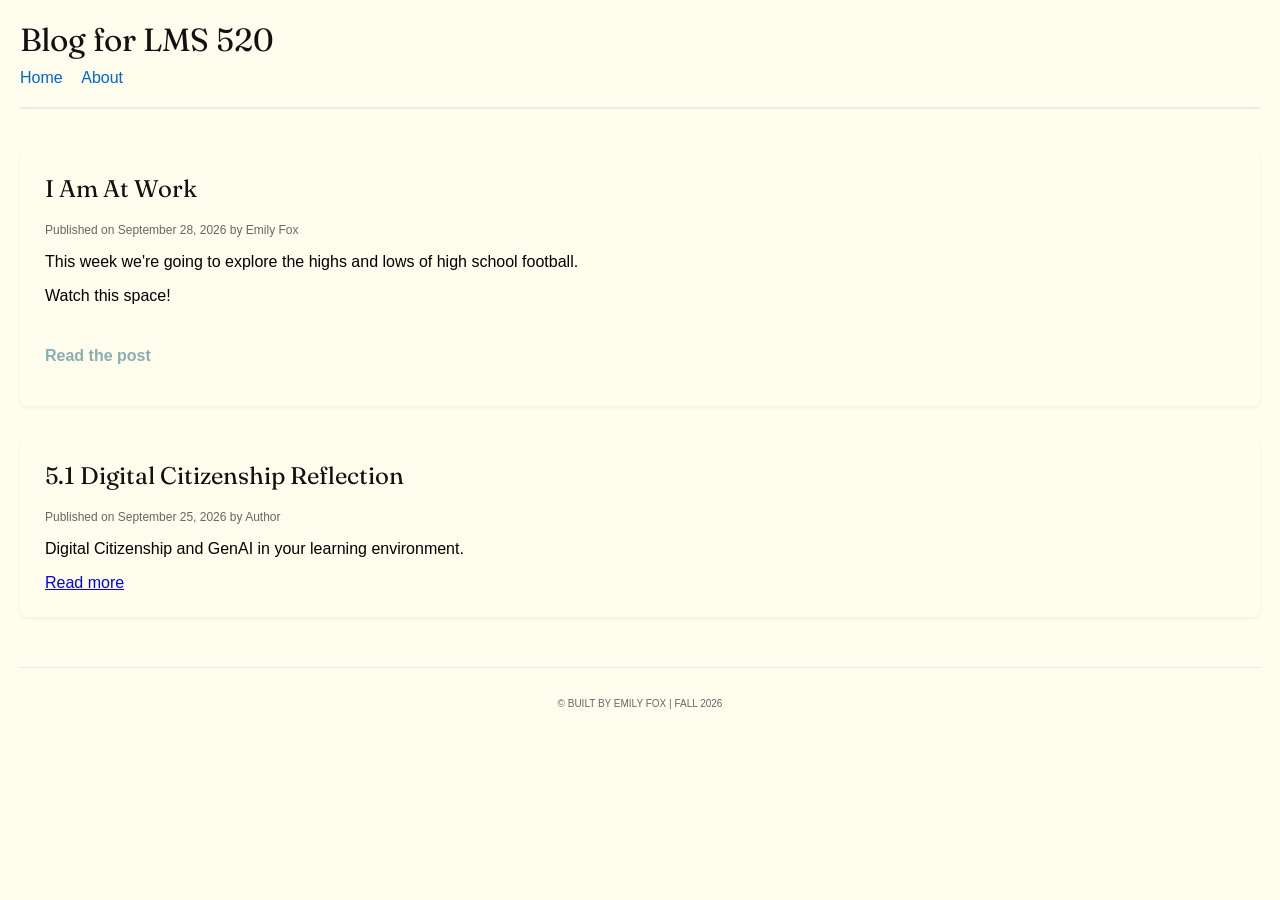
==== index.html @ 70db4ba1 "fix you by coldplay playing in another room" ====
<!DOCTYPE html>
<html lang="en">

<head>
    <!-- Basic Page Needs
  –––––––––––––––––––––––––––––––––––––––––––––––––– -->
    <meta charset="utf-8">
    <title>LMS 520 Class Blog</title>
    <meta name="description" content="">
    <meta name="author" content="">
    <!-- Mobile Specific Metas
  –––––––––––––––––––––––––––––––––––––––––––––––––– -->
    <meta name="viewport" content="width=device-width, initial-scale=1">
    <!-- FONT
  –––––––––––––––––––––––––––––––––––––––––––––––––– -->
    <link href="//fonts.googleapis.com/css?family=Raleway:400,300,600" rel="stylesheet" type="text/css">
    <link rel="preconnect" href="https://fonts.googleapis.com">
    <link rel="preconnect" href="https://fonts.gstatic.com" crossorigin>
    <link href="//fonts.googleapis.com/css2?family=Fraunces:ital,opsz,wght@0,9..144,100..900;1,9..144,100..900&display=swap" rel="stylesheet" type="text/css">
    <!-- CSS
  –––––––––––––––––––––––––––––––––––––––––––––––––– -->
    <link rel="stylesheet" href="css/normalize.css">
    <link rel="stylesheet" href="css/skeleton.css">
    <link rel="stylesheet" href="css/fancy.css">
    <!-- Favicon
  –––––––––––––––––––––––––––––––––––––––––––––––––– -->
    <link rel="icon" type="image/png" href="images/favicon.png">
</head>

<body>
    <!-- Website Header & Navigation -->
    <div class="container">
        <div class="row">
            <div class="twelve columns">
                <header>
                    <h1>Blog for LMS 520</h1>
                    <nav>
                        <a href="/index">Home</a>
                        <a href="/about">About</a>
                    </nav>
                </header>
            </div>
        </div>
    </div>
    <!-- Home Page
  –––––––––––––––––––––––––––––––––––––––––––––––––– -->
    <div class="container">
        <div class="row">
            <div class="two-thirds column">
                <!-- Blog Post 1 -->
                <main>
                    <article>
                        <h2><a href="/post/002">I Am At Work</a></h2>
                        <div class="post-meta">Published on September 28, 2026 by Emily Fox</div>
                        <p>This week we're going to explore the highs and lows of high school football.</p>
                        <p>Watch this space!</p>
                        <a class="read-more" href="/post/002"><p>Read the post</p></a>
                    </article>
                
                <!-- Blog Post 2 -->
                    <article>
                        <h2><a href="/post/001">5.1 Digital Citizenship Reflection</a></h2>
                        <div class="post-meta">Published on September 25, 2026 by Author</div>
                        <p>Digital Citizenship and GenAI in your learning environment.</p>
                         <!-- <a class="read-more" href="/post/001"><p>Read the post</p></a> -->
                         <a class="button button-primary" href="/post/001">Read more</a>

                    </article>
                </main>
            </div>
        </div>
    </div>
    <!-- Footer
  –––––––––––––––––––––––––––––––––––––––––––––––––– -->
    <footer>
        <p>&copy; Built by Emily Fox | Fall 2026</p>
    </footer>
</body>

</html>
---- css/fancy.css ----
/* <weight>: Use a value from 100 to 900 */
/* <uniquifier>: Use a unique and descriptive class name */

/*
.fraunces-<uniquifier> {
  font-family: "Fraunces", serif;
  font-optical-sizing: auto;
  font-weight: <weight>;
  font-style: normal;
  font-variation-settings:
    "SOFT" 0,
    "WONK" 0;
}
*/

body {
    background-color: #fffded;
    padding: 20px;
}

h1,
h2 {
    font-family: "Fraunces", serif;
    font-weight: 400;
}

/* Blog Posts Layout */
article {
    background: ##fff;
    padding: 25px;
    border-radius: 8px;
    box-shadow: 0 2px 4px rgba(0, 0, 0, 0.05);
    margin-bottom: 30px;
}

article h2 {
    margin-top: 0;
}

article h2 a {
    color: #111;
    text-decoration: none;
}

article h2 a:hover {
    color: #555b6e;
}

.post-meta {
    font-size: 12px;
    color: #666;
    margin-bottom: 15px;
}

.read-more {
    display: inline-block;
    margin-top: 10px;
    color: #89b0ae;
    text-decoration: none;
    font-weight: bold;
}

/* Layout Layouts */
header {
    border-bottom: 2px solid #eaeaea;
    padding-bottom: 20px;
    margin-bottom: 40px;
}

header h1 {
    margin: 0 0 10px 0;
    color: #111;
}

nav a {
    margin-right: 15px;
    color: #0066cc;
    text-decoration: none;
}

nav a:hover {
    color: #555b6e;
}

/* Footer Layout */
footer {
    margin-top: 50px;
    padding-top: 20px;
    border-top: 1px solid #eaeaea;
    font-size: 10px;
    color: #666;
    text-align: center;
    text-transform: uppercase;
}
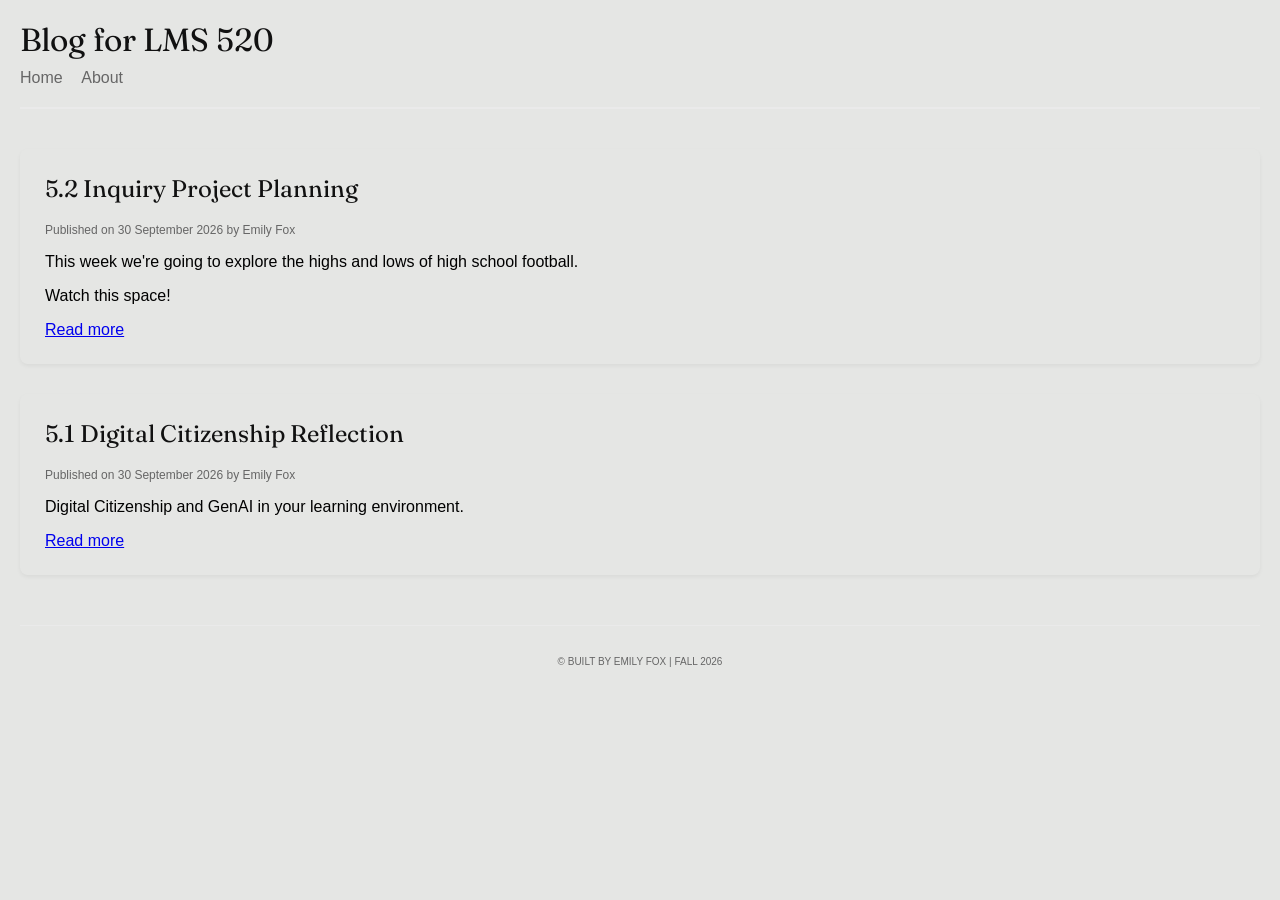
==== commit 40d507c0: "i SAID. FIX YOU BY COLDPLAY COMING NEARER NOW" ====
--- a/index.html
+++ b/index.html
@@ -50,21 +50,19 @@
                 <!-- Blog Post 1 -->
                 <main>
                     <article>
-                        <h2><a href="/post/002">I Am At Work</a></h2>
-                        <div class="post-meta">Published on September 28, 2026 by Emily Fox</div>
+                        <h2><a href="/post/002">5.2 Inquiry Project Planning</a></h2>
+                        <div class="post-meta">Published on 30 September 2026 by Emily Fox</div>
                         <p>This week we're going to explore the highs and lows of high school football.</p>
                         <p>Watch this space!</p>
-                        <a class="read-more" href="/post/002"><p>Read the post</p></a>
+                        <a class="button button-primary" href="/post/001">Read more</a>
                     </article>
-                
-                <!-- Blog Post 2 -->
+                    <!-- Blog Post 2 -->
                     <article>
                         <h2><a href="/post/001">5.1 Digital Citizenship Reflection</a></h2>
-                        <div class="post-meta">Published on September 25, 2026 by Author</div>
+                        <div class="post-meta">Published on 30 September 2026 by Emily Fox</div>
                         <p>Digital Citizenship and GenAI in your learning environment.</p>
-                         <!-- <a class="read-more" href="/post/001"><p>Read the post</p></a> -->
-                         <a class="button button-primary" href="/post/001">Read more</a>
-
+                        <!-- <a class="read-more" href="/post/001"><p>Read the post</p></a> -->
+                        <a class="button button-primary" href="/post/001">Read more</a>
                     </article>
                 </main>
             </div>
--- a/css/fancy.css
+++ b/css/fancy.css
@@ -14,7 +14,7 @@
 */
 
 body {
-    background-color: #fffded;
+    background-color: #E5E6E4;
     padding: 20px;
 }
 
@@ -26,7 +26,7 @@
 
 /* Blog Posts Layout */
 article {
-    background: ##fff;
+    background: ##fbfbf2;
     padding: 25px;
     border-radius: 8px;
     box-shadow: 0 2px 4px rgba(0, 0, 0, 0.05);
@@ -43,7 +43,7 @@
 }
 
 article h2 a:hover {
-    color: #555b6e;
+    color: #ee6c4d;
 }
 
 .post-meta {
@@ -55,7 +55,7 @@
 .read-more {
     display: inline-block;
     margin-top: 10px;
-    color: #89b0ae;
+    color: #ee6c4d;
     text-decoration: none;
     font-weight: bold;
 }
@@ -74,12 +74,12 @@
 
 nav a {
     margin-right: 15px;
-    color: #0066cc;
+    color: #666;
     text-decoration: none;
 }
 
 nav a:hover {
-    color: #555b6e;
+    color: #ee6c4d;
 }
 
 /* Footer Layout */
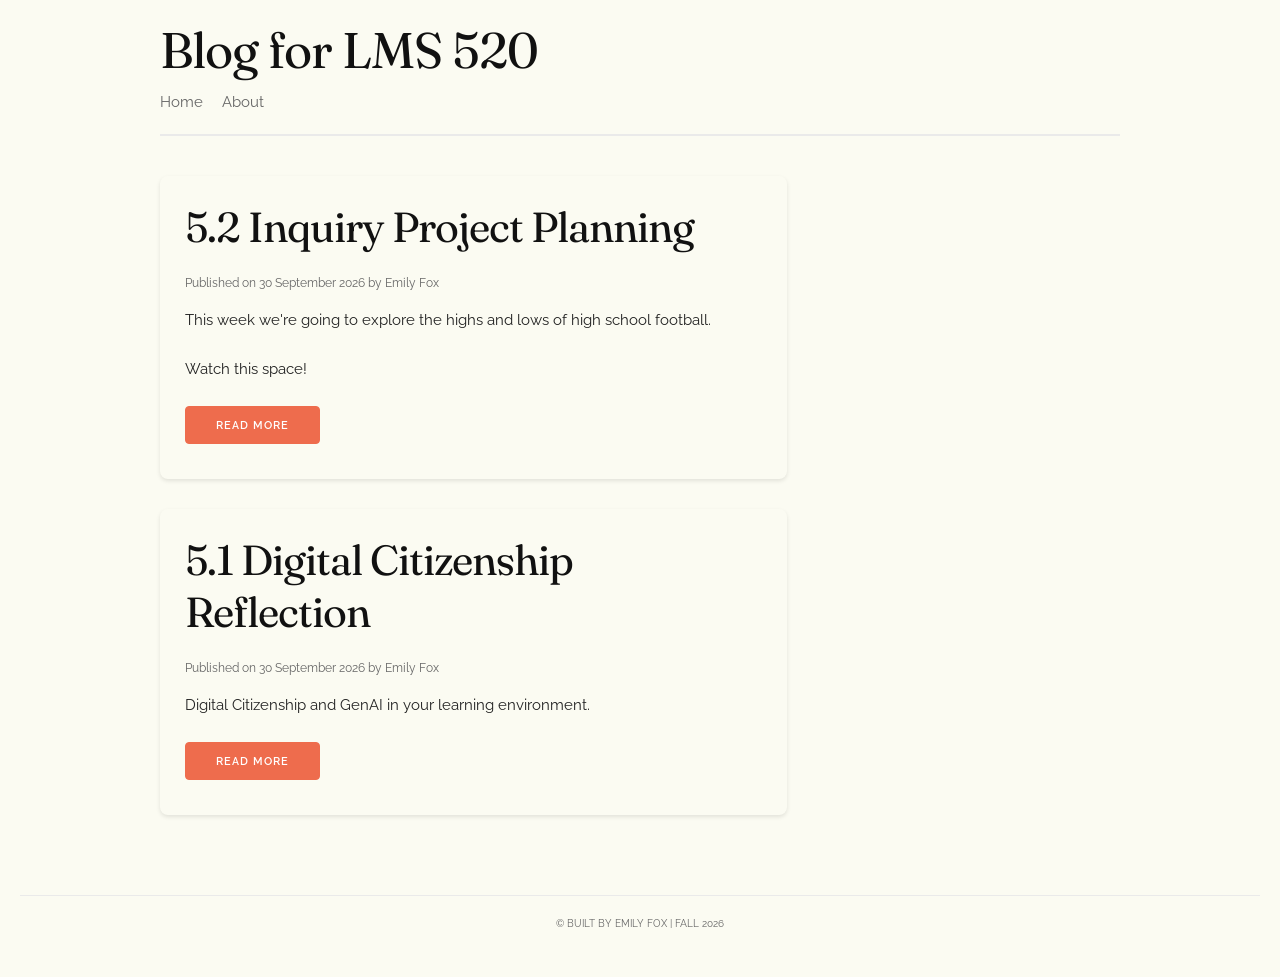
==== commit 727b6fd7: "i'm so over this" ====
--- a/index.html
+++ b/index.html
@@ -61,7 +61,6 @@
                         <h2><a href="/post/001">5.1 Digital Citizenship Reflection</a></h2>
                         <div class="post-meta">Published on 30 September 2026 by Emily Fox</div>
                         <p>Digital Citizenship and GenAI in your learning environment.</p>
-                        <!-- <a class="read-more" href="/post/001"><p>Read the post</p></a> -->
                         <a class="button button-primary" href="/post/001">Read more</a>
                     </article>
                 </main>
--- a/css/skeleton.css
+++ b/css/skeleton.css
@@ -0,0 +1,418 @@
+/*
+* Skeleton V2.0.4
+* Copyright 2014, Dave Gamache
+* www.getskeleton.com
+* Free to use under the MIT license.
+* http://www.opensource.org/licenses/mit-license.php
+* 12/29/2014
+*/
+
+
+/* Table of contents
+––––––––––––––––––––––––––––––––––––––––––––––––––
+- Grid
+- Base Styles
+- Typography
+- Links
+- Buttons
+- Forms
+- Lists
+- Code
+- Tables
+- Spacing
+- Utilities
+- Clearing
+- Media Queries
+*/
+
+
+/* Grid
+–––––––––––––––––––––––––––––––––––––––––––––––––– */
+.container {
+  position: relative;
+  width: 100%;
+  max-width: 960px;
+  margin: 0 auto;
+  padding: 0 20px;
+  box-sizing: border-box; }
+.column,
+.columns {
+  width: 100%;
+  float: left;
+  box-sizing: border-box; }
+
+/* For devices larger than 400px */
+@media (min-width: 400px) {
+  .container {
+    width: 85%;
+    padding: 0; }
+}
+
+/* For devices larger than 550px */
+@media (min-width: 550px) {
+  .container {
+    width: 80%; }
+  .column,
+  .columns {
+    margin-left: 4%; }
+  .column:first-child,
+  .columns:first-child {
+    margin-left: 0; }
+
+  .one.column,
+  .one.columns                    { width: 4.66666666667%; }
+  .two.columns                    { width: 13.3333333333%; }
+  .three.columns                  { width: 22%;            }
+  .four.columns                   { width: 30.6666666667%; }
+  .five.columns                   { width: 39.3333333333%; }
+  .six.columns                    { width: 48%;            }
+  .seven.columns                  { width: 56.6666666667%; }
+  .eight.columns                  { width: 65.3333333333%; }
+  .nine.columns                   { width: 74.0%;          }
+  .ten.columns                    { width: 82.6666666667%; }
+  .eleven.columns                 { width: 91.3333333333%; }
+  .twelve.columns                 { width: 100%; margin-left: 0; }
+
+  .one-third.column               { width: 30.6666666667%; }
+  .two-thirds.column              { width: 65.3333333333%; }
+
+  .one-half.column                { width: 48%; }
+
+  /* Offsets */
+  .offset-by-one.column,
+  .offset-by-one.columns          { margin-left: 8.66666666667%; }
+  .offset-by-two.column,
+  .offset-by-two.columns          { margin-left: 17.3333333333%; }
+  .offset-by-three.column,
+  .offset-by-three.columns        { margin-left: 26%;            }
+  .offset-by-four.column,
+  .offset-by-four.columns         { margin-left: 34.6666666667%; }
+  .offset-by-five.column,
+  .offset-by-five.columns         { margin-left: 43.3333333333%; }
+  .offset-by-six.column,
+  .offset-by-six.columns          { margin-left: 52%;            }
+  .offset-by-seven.column,
+  .offset-by-seven.columns        { margin-left: 60.6666666667%; }
+  .offset-by-eight.column,
+  .offset-by-eight.columns        { margin-left: 69.3333333333%; }
+  .offset-by-nine.column,
+  .offset-by-nine.columns         { margin-left: 78.0%;          }
+  .offset-by-ten.column,
+  .offset-by-ten.columns          { margin-left: 86.6666666667%; }
+  .offset-by-eleven.column,
+  .offset-by-eleven.columns       { margin-left: 95.3333333333%; }
+
+  .offset-by-one-third.column,
+  .offset-by-one-third.columns    { margin-left: 34.6666666667%; }
+  .offset-by-two-thirds.column,
+  .offset-by-two-thirds.columns   { margin-left: 69.3333333333%; }
+
+  .offset-by-one-half.column,
+  .offset-by-one-half.columns     { margin-left: 52%; }
+
+}
+
+
+/* Base Styles
+–––––––––––––––––––––––––––––––––––––––––––––––––– */
+/* NOTE
+html is set to 62.5% so that all the REM measurements throughout Skeleton
+are based on 10px sizing. So basically 1.5rem = 15px :) */
+html {
+  font-size: 62.5%; }
+body {
+  font-size: 1.5em; /* currently ems cause chrome bug misinterpreting rems on body element */
+  line-height: 1.6;
+  font-weight: 400;
+  font-family: "Raleway", "HelveticaNeue", "Helvetica Neue", Helvetica, Arial, sans-serif;
+  color: #222; }
+
+
+/* Typography
+–––––––––––––––––––––––––––––––––––––––––––––––––– */
+h1, h2, h3, h4, h5, h6 {
+  margin-top: 0;
+  margin-bottom: 2rem;
+  font-weight: 300; }
+h1 { font-size: 4.0rem; line-height: 1.2;  letter-spacing: -.1rem;}
+h2 { font-size: 3.6rem; line-height: 1.25; letter-spacing: -.1rem; }
+h3 { font-size: 3.0rem; line-height: 1.3;  letter-spacing: -.1rem; }
+h4 { font-size: 2.4rem; line-height: 1.35; letter-spacing: -.08rem; }
+h5 { font-size: 1.8rem; line-height: 1.5;  letter-spacing: -.05rem; }
+h6 { font-size: 1.5rem; line-height: 1.6;  letter-spacing: 0; }
+
+/* Larger than phablet */
+@media (min-width: 550px) {
+  h1 { font-size: 5.0rem; }
+  h2 { font-size: 4.2rem; }
+  h3 { font-size: 3.6rem; }
+  h4 { font-size: 3.0rem; }
+  h5 { font-size: 2.4rem; }
+  h6 { font-size: 1.5rem; }
+}
+
+p {
+  margin-top: 0; }
+
+
+/* Links
+–––––––––––––––––––––––––––––––––––––––––––––––––– */
+a {
+  color: #1EAEDB; }
+a:hover {
+  color: #0FA0CE; }
+
+
+/* Buttons
+–––––––––––––––––––––––––––––––––––––––––––––––––– */
+.button,
+button,
+input[type="submit"],
+input[type="reset"],
+input[type="button"] {
+  display: inline-block;
+  height: 38px;
+  padding: 0 30px;
+  color: #555;
+  text-align: center;
+  font-size: 11px;
+  font-weight: 600;
+  line-height: 38px;
+  letter-spacing: .1rem;
+  text-transform: uppercase;
+  text-decoration: none;
+  white-space: nowrap;
+  background-color: transparent;
+  border-radius: 4px;
+  border: 1px solid #bbb;
+  cursor: pointer;
+  box-sizing: border-box; }
+.button:hover,
+button:hover,
+input[type="submit"]:hover,
+input[type="reset"]:hover,
+input[type="button"]:hover,
+.button:focus,
+button:focus,
+input[type="submit"]:focus,
+input[type="reset"]:focus,
+input[type="button"]:focus {
+  color: #333;
+  border-color: #888;
+  outline: 0; }
+.button.button-primary,
+button.button-primary,
+input[type="submit"].button-primary,
+input[type="reset"].button-primary,
+input[type="button"].button-primary {
+  color: #FFF;
+  background-color: #EE6C4D;
+  border-color: #EE6C4D; }
+.button.button-primary:hover,
+button.button-primary:hover,
+input[type="submit"].button-primary:hover,
+input[type="reset"].button-primary:hover,
+input[type="button"].button-primary:hover,
+.button.button-primary:focus,
+button.button-primary:focus,
+input[type="submit"].button-primary:focus,
+input[type="reset"].button-primary:focus,
+input[type="button"].button-primary:focus {
+  color: #FFF;
+  background-color: #555B6E;
+  border-color: #555B6E; }
+
+
+/* Forms
+–––––––––––––––––––––––––––––––––––––––––––––––––– */
+input[type="email"],
+input[type="number"],
+input[type="search"],
+input[type="text"],
+input[type="tel"],
+input[type="url"],
+input[type="password"],
+textarea,
+select {
+  height: 38px;
+  padding: 6px 10px; /* The 6px vertically centers text on FF, ignored by Webkit */
+  background-color: #fff;
+  border: 1px solid #D1D1D1;
+  border-radius: 4px;
+  box-shadow: none;
+  box-sizing: border-box; }
+/* Removes awkward default styles on some inputs for iOS */
+input[type="email"],
+input[type="number"],
+input[type="search"],
+input[type="text"],
+input[type="tel"],
+input[type="url"],
+input[type="password"],
+textarea {
+  -webkit-appearance: none;
+     -moz-appearance: none;
+          appearance: none; }
+textarea {
+  min-height: 65px;
+  padding-top: 6px;
+  padding-bottom: 6px; }
+input[type="email"]:focus,
+input[type="number"]:focus,
+input[type="search"]:focus,
+input[type="text"]:focus,
+input[type="tel"]:focus,
+input[type="url"]:focus,
+input[type="password"]:focus,
+textarea:focus,
+select:focus {
+  border: 1px solid #33C3F0;
+  outline: 0; }
+label,
+legend {
+  display: block;
+  margin-bottom: .5rem;
+  font-weight: 600; }
+fieldset {
+  padding: 0;
+  border-width: 0; }
+input[type="checkbox"],
+input[type="radio"] {
+  display: inline; }
+label > .label-body {
+  display: inline-block;
+  margin-left: .5rem;
+  font-weight: normal; }
+
+
+/* Lists
+–––––––––––––––––––––––––––––––––––––––––––––––––– */
+ul {
+  list-style: circle inside; }
+ol {
+  list-style: decimal inside; }
+ol, ul {
+  padding-left: 0;
+  margin-top: 0; }
+ul ul,
+ul ol,
+ol ol,
+ol ul {
+  margin: 1.5rem 0 1.5rem 3rem;
+  font-size: 90%; }
+li {
+  margin-bottom: 1rem; }
+
+
+/* Code
+–––––––––––––––––––––––––––––––––––––––––––––––––– */
+code {
+  padding: .2rem .5rem;
+  margin: 0 .2rem;
+  font-size: 90%;
+  white-space: nowrap;
+  background: #F1F1F1;
+  border: 1px solid #E1E1E1;
+  border-radius: 4px; }
+pre > code {
+  display: block;
+  padding: 1rem 1.5rem;
+  white-space: pre; }
+
+
+/* Tables
+–––––––––––––––––––––––––––––––––––––––––––––––––– */
+th,
+td {
+  padding: 12px 15px;
+  text-align: left;
+  border-bottom: 1px solid #E1E1E1; }
+th:first-child,
+td:first-child {
+  padding-left: 0; }
+th:last-child,
+td:last-child {
+  padding-right: 0; }
+
+
+/* Spacing
+–––––––––––––––––––––––––––––––––––––––––––––––––– */
+button,
+.button {
+  margin-bottom: 1rem; }
+input,
+textarea,
+select,
+fieldset {
+  margin-bottom: 1.5rem; }
+pre,
+blockquote,
+dl,
+figure,
+table,
+p,
+ul,
+ol,
+form {
+  margin-bottom: 2.5rem; }
+
+
+/* Utilities
+–––––––––––––––––––––––––––––––––––––––––––––––––– */
+.u-full-width {
+  width: 100%;
+  box-sizing: border-box; }
+.u-max-full-width {
+  max-width: 100%;
+  box-sizing: border-box; }
+.u-pull-right {
+  float: right; }
+.u-pull-left {
+  float: left; }
+
+
+/* Misc
+–––––––––––––––––––––––––––––––––––––––––––––––––– */
+hr {
+  margin-top: 3rem;
+  margin-bottom: 3.5rem;
+  border-width: 0;
+  border-top: 1px solid #E1E1E1; }
+
+
+/* Clearing
+–––––––––––––––––––––––––––––––––––––––––––––––––– */
+
+/* Self Clearing Goodness */
+.container:after,
+.row:after,
+.u-cf {
+  content: "";
+  display: table;
+  clear: both; }
+
+
+/* Media Queries
+–––––––––––––––––––––––––––––––––––––––––––––––––– */
+/*
+Note: The best way to structure the use of media queries is to create the queries
+near the relevant code. For example, if you wanted to change the styles for buttons
+on small devices, paste the mobile query code up in the buttons section and style it
+there.
+*/
+
+
+/* Larger than mobile */
+@media (min-width: 400px) {}
+
+/* Larger than phablet (also point when grid becomes active) */
+@media (min-width: 550px) {}
+
+/* Larger than tablet */
+@media (min-width: 750px) {}
+
+/* Larger than desktop */
+@media (min-width: 1000px) {}
+
+/* Larger than Desktop HD */
+@media (min-width: 1200px) {}
--- a/css/fancy.css
+++ b/css/fancy.css
@@ -14,7 +14,7 @@
 */
 
 body {
-    background-color: #E5E6E4;
+    background-color: #fbfbf2;
     padding: 20px;
 }
 
@@ -26,10 +26,10 @@
 
 /* Blog Posts Layout */
 article {
-    background: ##fbfbf2;
+    background: ##222;
     padding: 25px;
     border-radius: 8px;
-    box-shadow: 0 2px 4px rgba(0, 0, 0, 0.05);
+    box-shadow: 0 2px 4px rgba(0, 0, 0, 0.1);
     margin-bottom: 30px;
 }
 
@@ -52,13 +52,20 @@
     margin-bottom: 15px;
 }
 
-.read-more {
+/*.read-more {
     display: inline-block;
     margin-top: 10px;
     color: #ee6c4d;
     text-decoration: none;
     font-weight: bold;
+}*/
+
+/*a .button {
+    background-color: #ee6c4d;
+    border-color: #666;
 }
+had to change this in skeleton.css bc of specificity, sorry bro
+*/
 
 /* Layout Layouts */
 header {
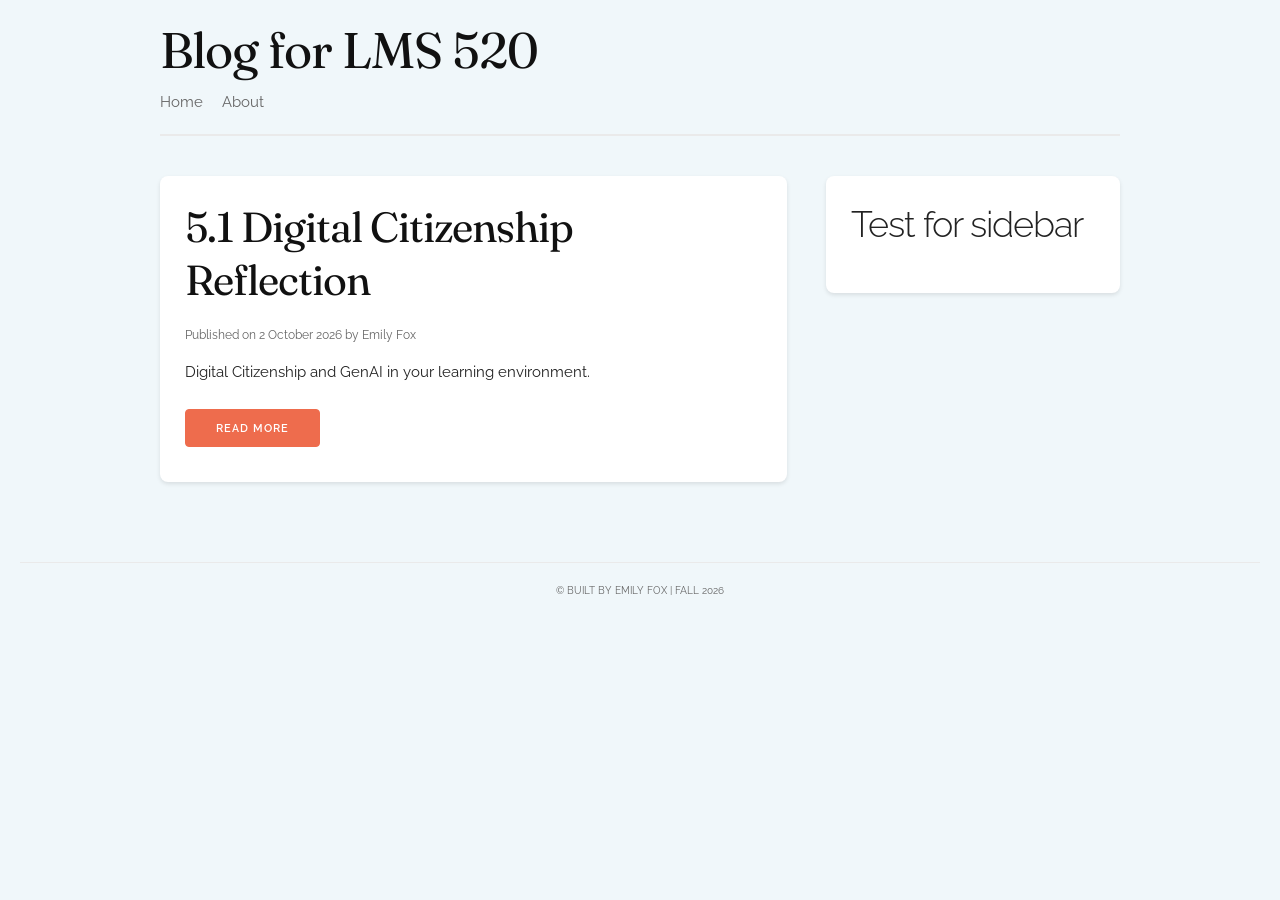
==== commit 1711b91f: "Add files via upload" ====
--- a/index.html
+++ b/index.html
@@ -47,23 +47,28 @@
     <div class="container">
         <div class="row">
             <div class="two-thirds column">
-                <!-- Blog Post 1 -->
                 <main>
-                    <article>
+                    <!-- Blog Post 2 -->
+                    <!-- <article>
                         <h2><a href="/post/002">5.2 Inquiry Project Planning</a></h2>
                         <div class="post-meta">Published on 30 September 2026 by Emily Fox</div>
                         <p>This week we're going to explore the highs and lows of high school football.</p>
                         <p>Watch this space!</p>
-                        <a class="button button-primary" href="/post/001">Read more</a>
-                    </article>
-                    <!-- Blog Post 2 -->
+                        <a class="button button-primary" href="/post/002">Read more</a>
+                    </article> -->
+                    <!-- Blog Post 1 -->
                     <article>
                         <h2><a href="/post/001">5.1 Digital Citizenship Reflection</a></h2>
-                        <div class="post-meta">Published on 30 September 2026 by Emily Fox</div>
+                        <div class="post-meta">Published on 2 October 2026 by Emily Fox</div>
                         <p>Digital Citizenship and GenAI in your learning environment.</p>
                         <a class="button button-primary" href="/post/001">Read more</a>
                     </article>
                 </main>
+            </div>
+            <div class="one-third column">
+                <article>
+                    <h3>Test for sidebar</h3>
+                </article>
             </div>
         </div>
     </div>
--- a/css/fancy.css
+++ b/css/fancy.css
@@ -14,7 +14,7 @@
 */
 
 body {
-    background-color: #fbfbf2;
+    background-color: #F0F7FA;
     padding: 20px;
 }
 
@@ -26,7 +26,7 @@
 
 /* Blog Posts Layout */
 article {
-    background: ##222;
+    background: #fff;
     padding: 25px;
     border-radius: 8px;
     box-shadow: 0 2px 4px rgba(0, 0, 0, 0.1);
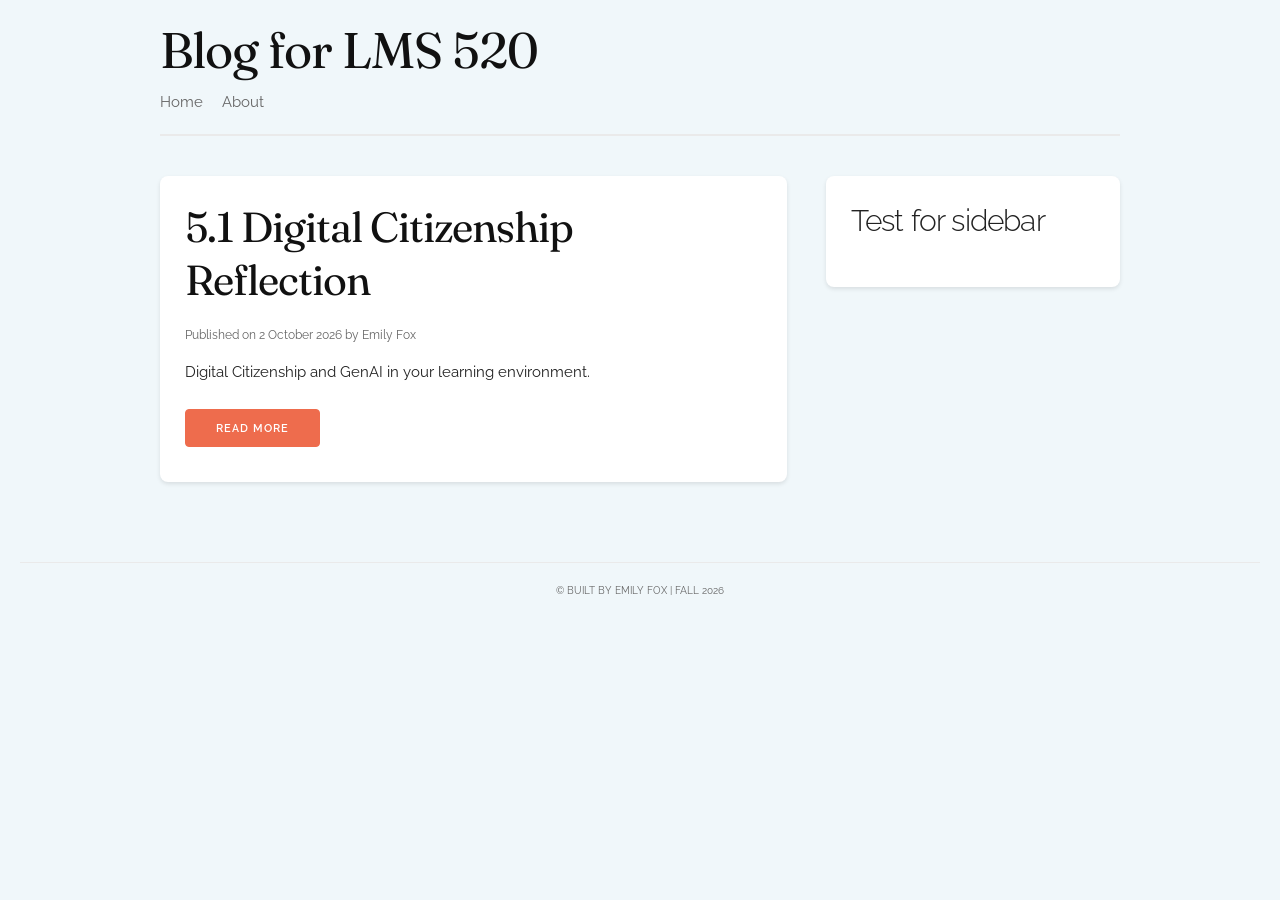
==== commit 98765281: "post 1 update" ====
--- a/index.html
+++ b/index.html
@@ -67,7 +67,7 @@
             </div>
             <div class="one-third column">
                 <article>
-                    <h3>Test for sidebar</h3>
+                    <h4>Test for sidebar</h4>
                 </article>
             </div>
         </div>
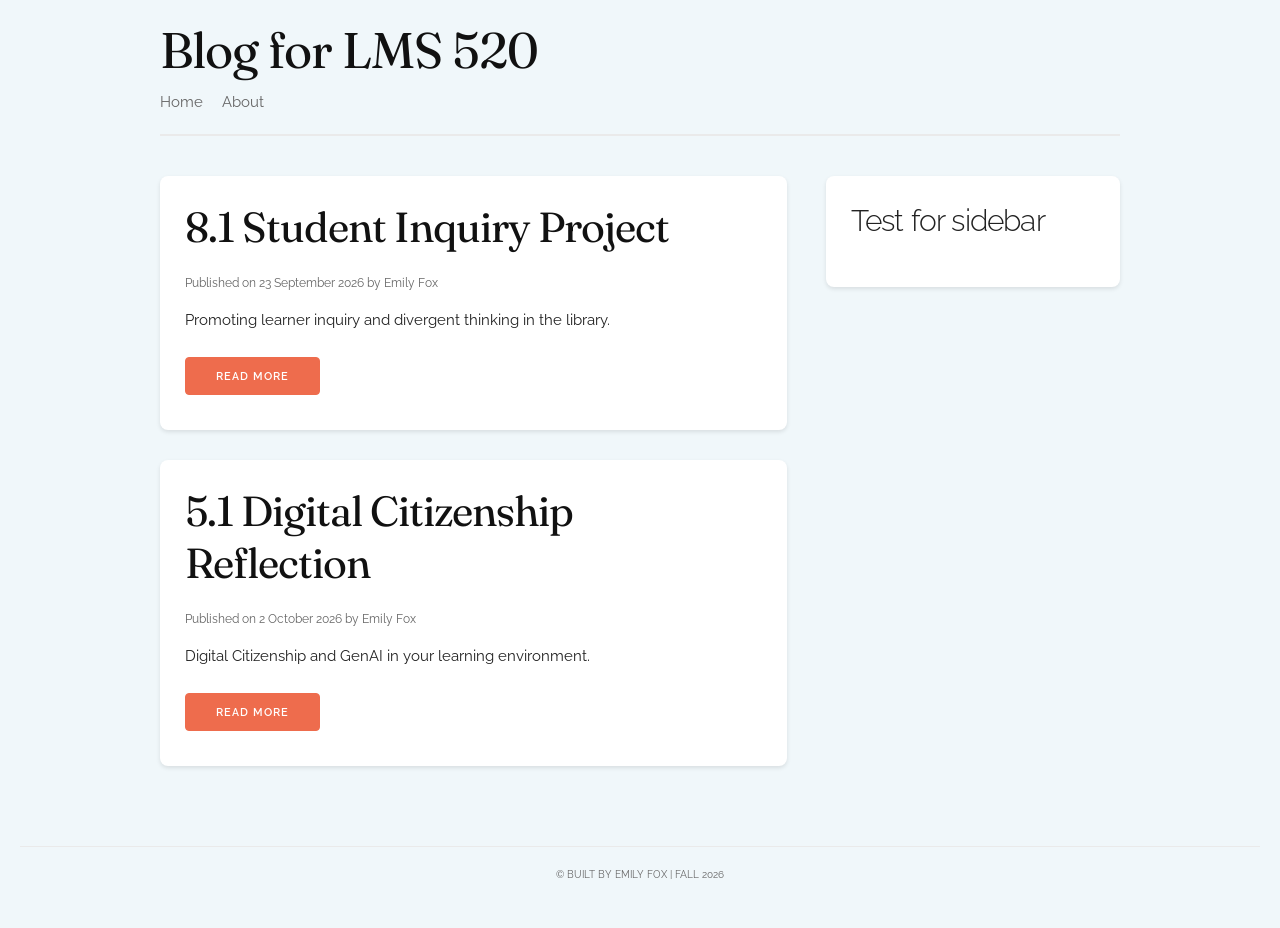
==== commit a4e41683: "bet you thought youd seen the last of me" ====
--- a/index.html
+++ b/index.html
@@ -19,9 +19,9 @@
     <link href="//fonts.googleapis.com/css2?family=Fraunces:ital,opsz,wght@0,9..144,100..900;1,9..144,100..900&display=swap" rel="stylesheet" type="text/css">
     <!-- CSS
   –––––––––––––––––––––––––––––––––––––––––––––––––– -->
-    <link rel="stylesheet" href="css/normalize.css">
-    <link rel="stylesheet" href="css/skeleton.css">
-    <link rel="stylesheet" href="css/fancy.css">
+    <link rel="stylesheet" href="/css/normalize.css">
+    <link rel="stylesheet" href="/css/skeleton.css">
+    <link rel="stylesheet" href="/css/fancy.css">
     <!-- Favicon
   –––––––––––––––––––––––––––––––––––––––––––––––––– -->
     <link rel="icon" type="image/png" href="images/favicon.png">
@@ -49,13 +49,12 @@
             <div class="two-thirds column">
                 <main>
                     <!-- Blog Post 2 -->
-                    <!-- <article>
-                        <h2><a href="/post/002">5.2 Inquiry Project Planning</a></h2>
-                        <div class="post-meta">Published on 30 September 2026 by Emily Fox</div>
-                        <p>This week we're going to explore the highs and lows of high school football.</p>
-                        <p>Watch this space!</p>
-                        <a class="button button-primary" href="/post/002">Read more</a>
-                    </article> -->
+                    <article>
+                        <h2><a href="/post/learner-inquiry">8.1 Student Inquiry Project</a></h2>
+                        <div class="post-meta">Published on 23 September 2026 by Emily Fox</div>
+                        <p>Promoting learner inquiry and divergent thinking in the library.</p>
+                        <a class="button button-primary" href="/post/learner-inquiry">Read more</a>
+                    </article>
                     <!-- Blog Post 1 -->
                     <article>
                         <h2><a href="/post/001">5.1 Digital Citizenship Reflection</a></h2>
--- a/css/fancy.css
+++ b/css/fancy.css
@@ -66,6 +66,10 @@
 }
 had to change this in skeleton.css bc of specificity, sorry bro
 */
+.selfie-crop img {
+    position: relative;
+    max-width: 100%;
+}
 
 /* Layout Layouts */
 header {
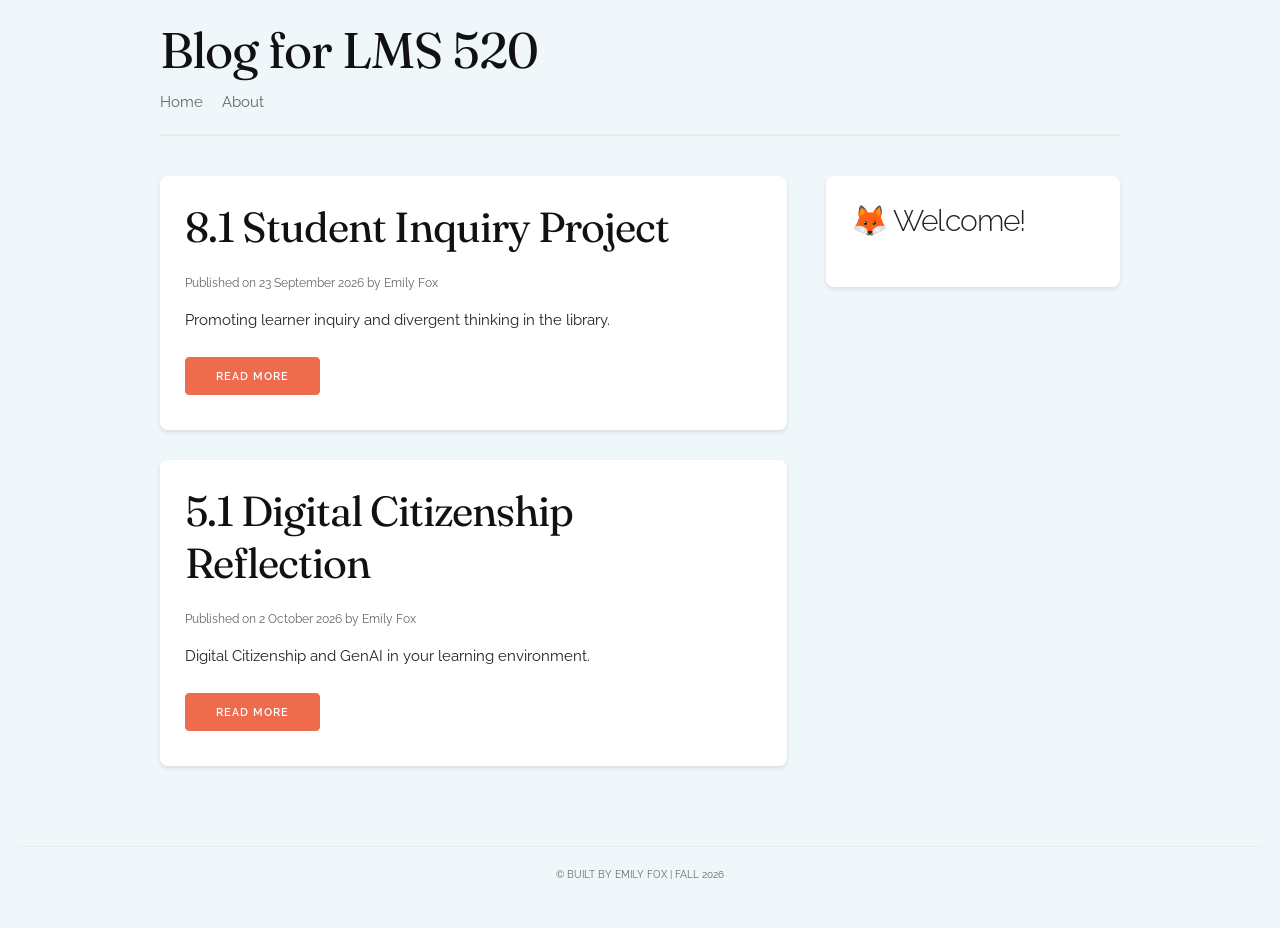
==== commit eb8cc8c9: "i don't remember what i changed tbh" ====
--- a/index.html
+++ b/index.html
@@ -24,7 +24,7 @@
     <link rel="stylesheet" href="/css/fancy.css">
     <!-- Favicon
   –––––––––––––––––––––––––––––––––––––––––––––––––– -->
-    <link rel="icon" type="image/png" href="images/favicon.png">
+    <link rel="icon" type="image/png" href="/images/favicon.png">
 </head>
 
 <body>
@@ -66,7 +66,7 @@
             </div>
             <div class="one-third column">
                 <article>
-                    <h4>Test for sidebar</h4>
+                    <h4>🦊 Welcome!</h4>
                 </article>
             </div>
         </div>
--- a/css/fancy.css
+++ b/css/fancy.css
@@ -44,6 +44,19 @@
 
 article h2 a:hover {
     color: #ee6c4d;
+}
+
+ul.sidebar {
+    list-style-type: none;
+    padding: 0;
+    margin: 0;
+
+}
+
+a.sidebar {
+  white-space: normal; 
+  height: auto
+  word-wrap: break-word; 
 }
 
 .post-meta {
@@ -102,4 +115,6 @@
     color: #666;
     text-align: center;
     text-transform: uppercase;
-}+}
+
+.sticky {}
